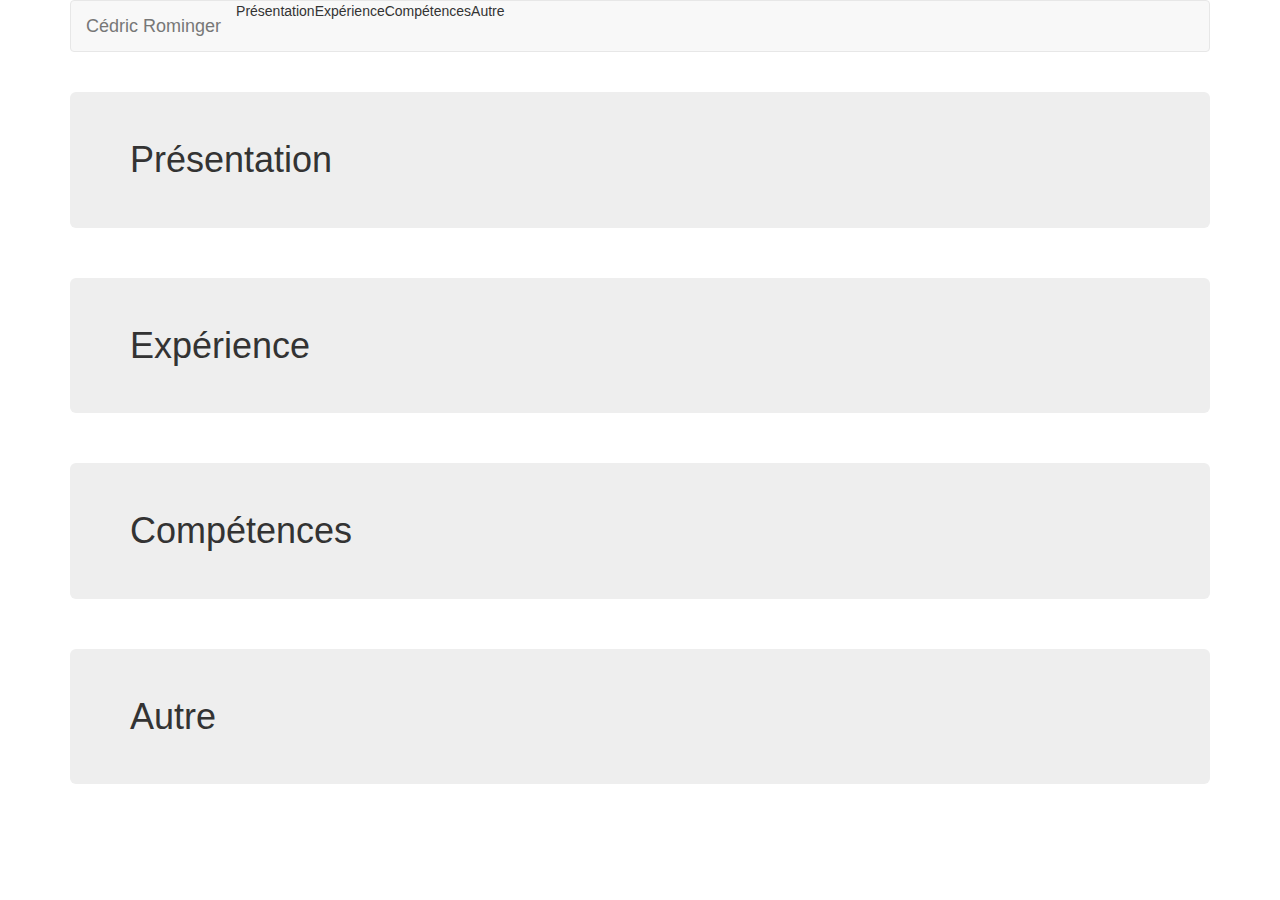
==== index.html @ 5281ce1e "Ajout de l'index.html avec un début de code bootstrap" ====
<!DOCTYPE html>
<html lang="fr">
	<head>
		<meta charset="utf-8"/>
		<link rel="stylesheet" href="http://maxcdn.bootstrapcdn.com/bootstrap/3.3.4/css/bootstrap.min.css"/>
		<meta name="viewport" content="width=device-width, initial-scale=1"/>
		<title>CV de Cédric Rominger - Cédric Rominger's resume</title>
	</head>

	<body class="container">
		<nav class="navbar navbar-default">
			<div class="navbar-header">
				<button type="button" class="navbar-toggle collapsed" data-toggle="collapse" data-target="#bs-example-navbar-collapse-1">
					<span class="sr-only">Toggle navigation</span>
					<span class="icon-bar"></span>
					<span class="icon-bar"></span>
					<span class="icon-bar"></span>
				</button>
				<a class="navbar-brand" href="#">Cédric Rominger</a>
			</div>
		    <div class="collapse navbar-collapse" id="bs-example-navbar-collapse-1">
				<ul class="nav navbar-nav">
					<li>Présentation</li>
					<li>Expérience</li>
					<li>Compétences</li>
					<li>Autre</li>
				</ul>
			</div>
		</nav>
		
		<section class="row">
			<div class="col-xs-12">
				<h1 class="jumbotron">Présentation</h1>
			</div>
		</section>

		<section class="row">
			<div class="col-xs-12">
				<h1 class="jumbotron">Expérience</h1>
			</div>
		</section>

		<section class="row">
			<div class="col-xs-12">
				<h1 class="jumbotron">Compétences</h1>
			</div>
		</section>
		
		<section class="row">
			<div class="col-xs-12">
				<h1 class="jumbotron">Autre</h1>
			</div>
		</section>

		<!-- jQuery library -->
		<script src="https://ajax.googleapis.com/ajax/libs/jquery/1.11.1/jquery.min.js"></script>
		<!-- Latest compiled JavaScript -->
		<script src="http://maxcdn.bootstrapcdn.com/bootstrap/3.3.4/js/bootstrap.min.js"></script>
	</body>
</html>
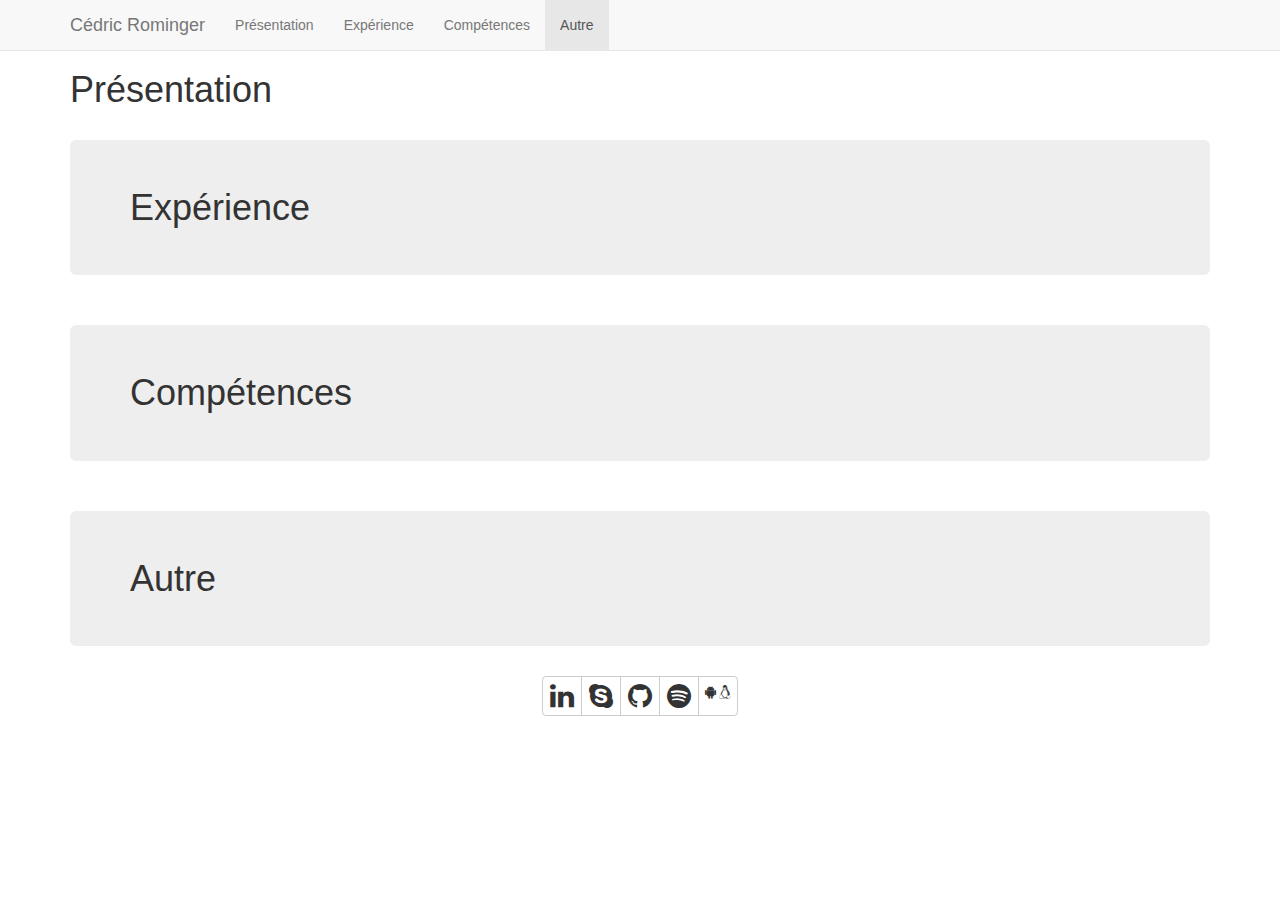
==== commit 529f0718: "ajout de styles.css et pas mal de travail sur index.html" ====
--- a/index.html
+++ b/index.html
@@ -3,58 +3,99 @@
 	<head>
 		<meta charset="utf-8"/>
 		<link rel="stylesheet" href="http://maxcdn.bootstrapcdn.com/bootstrap/3.3.4/css/bootstrap.min.css"/>
+		<link rel="stylesheet" href="styles.css"/>
+		<link href="https://maxcdn.bootstrapcdn.com/font-awesome/4.2.0/css/font-awesome.min.css" rel="stylesheet">
 		<meta name="viewport" content="width=device-width, initial-scale=1"/>
 		<title>CV de Cédric Rominger - Cédric Rominger's resume</title>
+		<!-- HTML5 Shim and Respond.js IE8 support of HTML5 elements and media queries -->
+		<!-- WARNING: Respond.js doesn't work if you view the page via file:// -->
+		<!--[if lt IE 9]>
+			<script src="https://oss.maxcdn.com/html5shiv/3.7.2/html5shiv.min.js"></script>
+			<script src="https://oss.maxcdn.com/respond/1.4.2/respond.min.js"></script>
+		<![endif]-->
 	</head>
 
-	<body class="container">
-		<nav class="navbar navbar-default">
-			<div class="navbar-header">
-				<button type="button" class="navbar-toggle collapsed" data-toggle="collapse" data-target="#bs-example-navbar-collapse-1">
-					<span class="sr-only">Toggle navigation</span>
-					<span class="icon-bar"></span>
-					<span class="icon-bar"></span>
-					<span class="icon-bar"></span>
-				</button>
-				<a class="navbar-brand" href="#">Cédric Rominger</a>
+	<body class="container" data-spy="scroll" data-target=".navbar">
+		<header>
+			<nav class="navbar navbar-default navbar-fixed-top" role="navigation">
+			<div class="container">
+				<div class="navbar-header">
+					<button type="button" class="navbar-toggle collapsed" data-toggle="collapse" data-target="#navbar-to-collapse">
+						<span class="icon-bar"></span>
+						<span class="icon-bar"></span>
+						<span class="icon-bar"></span>
+					</button>
+					<a class="navbar-brand" href="#">Cédric Rominger</a>
+				</div>
+				<div class="collapse navbar-collapse" id="navbar-to-collapse">
+					<ul class="nav navbar-nav">
+						<li><a href="#presentation">Présentation</a></li>
+						<li><a href="#experience">Expérience</a></li>
+						<li><a href="#competences">Compétences</a></li>
+						<li><a href="#autre">Autre</a></li>
+					</ul>
+				</div>
 			</div>
-		    <div class="collapse navbar-collapse" id="bs-example-navbar-collapse-1">
-				<ul class="nav navbar-nav">
-					<li>Présentation</li>
-					<li>Expérience</li>
-					<li>Compétences</li>
-					<li>Autre</li>
-				</ul>
-			</div>
-		</nav>
+			</nav>
+		</header>
 		
-		<section class="row">
+		<section class="row first" id="presentation">
 			<div class="col-xs-12">
-				<h1 class="jumbotron">Présentation</h1>
+				<h1 class="">Présentation</h1>
 			</div>
 		</section>
 
-		<section class="row">
+		<section class="row" id="experience">
 			<div class="col-xs-12">
 				<h1 class="jumbotron">Expérience</h1>
 			</div>
 		</section>
 
-		<section class="row">
+		<section class="row" id="competences">
 			<div class="col-xs-12">
 				<h1 class="jumbotron">Compétences</h1>
 			</div>
 		</section>
 		
-		<section class="row">
+		<section class="row" id="autre">
 			<div class="col-xs-12">
 				<h1 class="jumbotron">Autre</h1>
 			</div>
 		</section>
+		
+		<footer class="row">
+			<div class="col-xs-12 text-center">
+				<div class="btn-group">
+					<a class="btn btn-default" href="#" title="Vers mon compte LinkedIn"><i class="fa fa-linkedin fa-2x"></i></a>
+					<a class="btn btn-default" href="#" title="Pour me contacter sur Skype"><i class="fa fa-skype fa-2x"></i></a>
+					<a class="btn btn-default" href="#" title="Vers mon compte Github"><i class="fa fa-github fa-2x"></i></a>
+					<a class="btn btn-default" href="#" title="Vous aimez partager la musique aussi ?"><i class="fa fa-spotify fa-2x"></i></a>
+					<a class="btn btn-default" href="" title="Mes marques de référence :D">
+						<i class="fa fa-android fa-1x"></i>
+						<i class="fa fa-linux fa-1x"></i>
+					</a>
+				</div>
+			</div>
+		</footer>
 
 		<!-- jQuery library -->
 		<script src="https://ajax.googleapis.com/ajax/libs/jquery/1.11.1/jquery.min.js"></script>
 		<!-- Latest compiled JavaScript -->
 		<script src="http://maxcdn.bootstrapcdn.com/bootstrap/3.3.4/js/bootstrap.min.js"></script>
+		<script>
+			// Scrollspy fluide
+			$(function () {
+				$('li>a').on('click', function(e) {
+				e.preventDefault();
+				var hash = this.hash;
+				$('html, body').animate({
+					scrollTop: $(this.hash).offset().top
+				}, 1000, function(){
+					window.location.hash = hash;
+				});
+				});
+			});
+		</script>
+
 	</body>
 </html>--- a/styles.css
+++ b/styles.css
@@ -0,0 +1,23 @@
+.first
+{
+	padding-top:50px;
+}
+
+.btn-default
+{
+	min-width:40px;
+	max-width:80px;
+	height:40px;
+	padding:5px 0px 0px 0px;
+	margin:0px 0px 0px 0px;
+}
+
+.test-borders
+{
+	border:1px solid black;
+}
+
+.fa:hover
+{
+	text-shadow:2px 2px 2px rgba(0,0,0,0.5);
+}
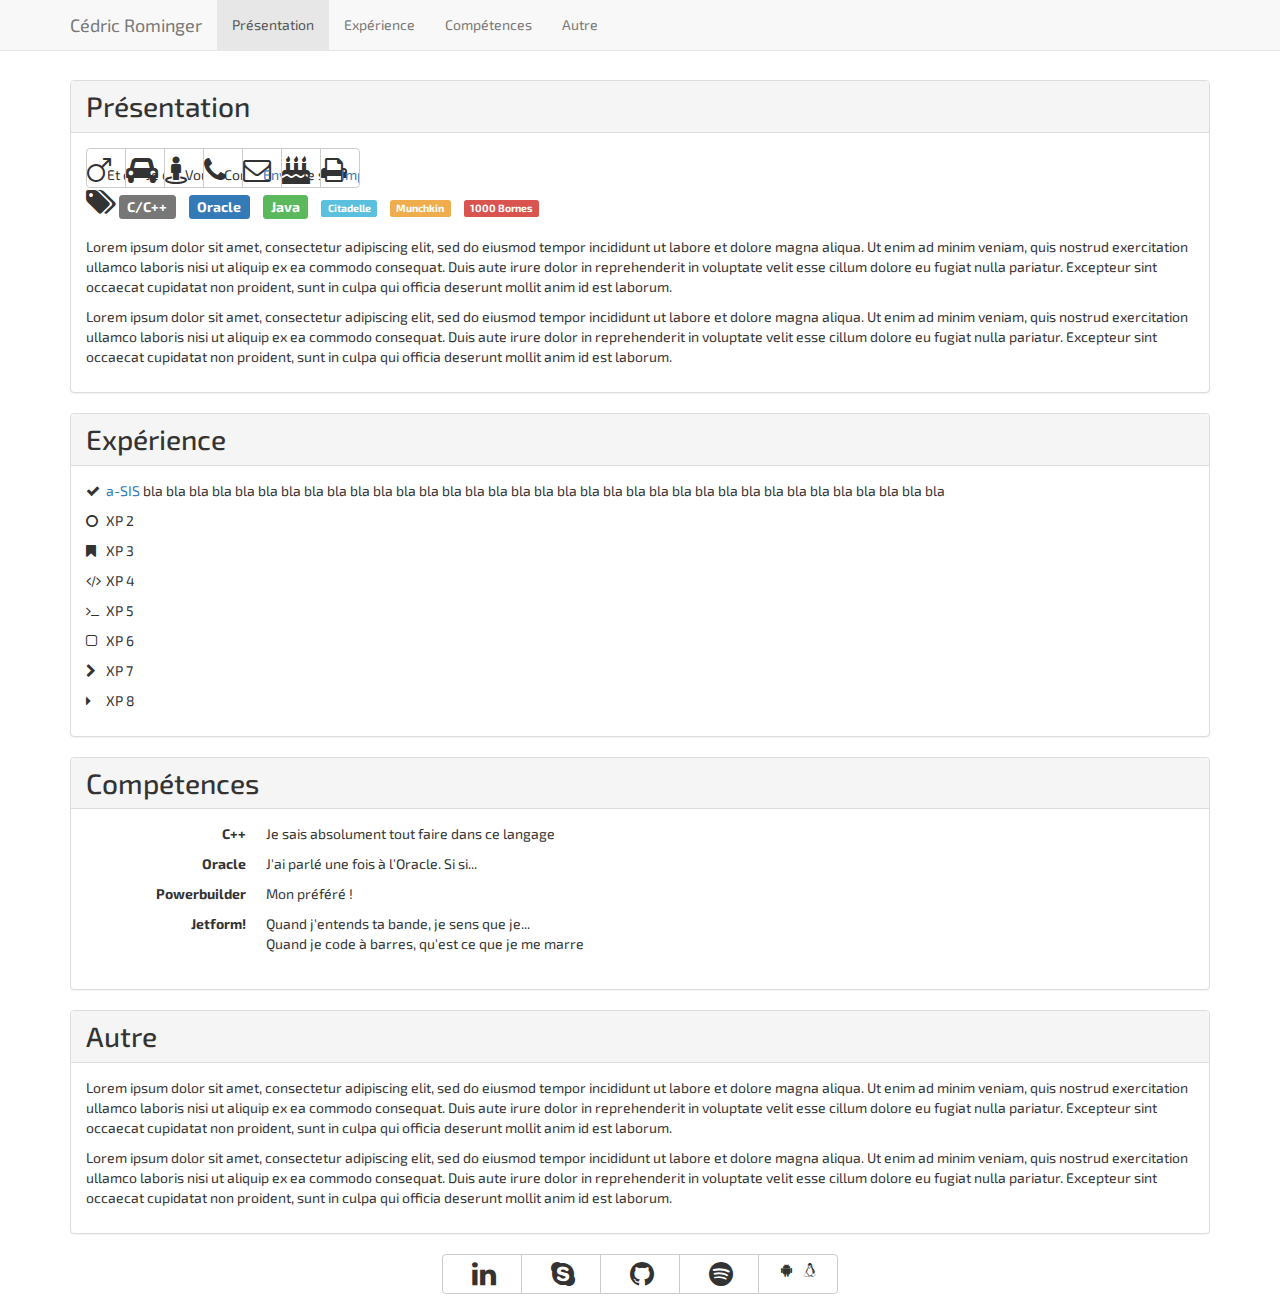
==== commit 3d4de1b7: "dernieres modifs. reprendre les boutons de la présentation.." ====
--- a/index.html
+++ b/index.html
@@ -4,7 +4,11 @@
 		<meta charset="utf-8"/>
 		<link rel="stylesheet" href="http://maxcdn.bootstrapcdn.com/bootstrap/3.3.4/css/bootstrap.min.css"/>
 		<link rel="stylesheet" href="styles.css"/>
-		<link href="https://maxcdn.bootstrapcdn.com/font-awesome/4.2.0/css/font-awesome.min.css" rel="stylesheet">
+		<link href="https://maxcdn.bootstrapcdn.com/font-awesome/4.3.0/css/font-awesome.min.css" rel="stylesheet">
+		<link href='http://fonts.googleapis.com/css?family=Nunito' rel='stylesheet' type='text/css'>
+		<link href='http://fonts.googleapis.com/css?family=Exo+2' rel='stylesheet' type='text/css'>
+		<!-- pour en trouver d'autres à ton goût : https://www.google.com/fonts --> 
+		
 		<meta name="viewport" content="width=device-width, initial-scale=1"/>
 		<title>CV de Cédric Rominger - Cédric Rominger's resume</title>
 		<!-- HTML5 Shim and Respond.js IE8 support of HTML5 elements and media queries -->
@@ -39,29 +43,118 @@
 			</nav>
 		</header>
 		
+		
+		
 		<section class="row first" id="presentation">
 			<div class="col-xs-12">
-				<h1 class="">Présentation</h1>
+				<div class="panel panel-default">
+					<div class="panel-heading">
+						<h1 class="panel-title">Présentation</h1>
+					</div>
+					<div class="panel-body pic">
+<!-- 						<ul class="list-inline" id="caracteristiques"> -->
+<!-- 							<li><span class="fa fa- fa-1x"></span><a href=""></a></li> -->
+<!--							<li><span class="fa fa-mars fa-1x"></span>Et oui, je suis un homme !</li>
+							<li><span class="fa fa-car fa-1x"></span>Je dispose d'un permis B avec une voiture</li>
+							<li><span class="fa fa-street-view fa-1x"></span>Vous me trouverez <a href="https://www.google.fr/maps/place/52%C2%B000%2734.9%22N+127%C2%B041%2702.7%22E/@52.009703,127.684086,19z/data=!3m1!4b1!4m2!3m1!1s0x0:0x0">ICI</a></li>
+							<li><span class="fa fa-phone fa-1x"></span>Contactez-moi au 06 xx xx xx xx</li>
+							<li><span class="fa fa-envelope-o fa-1x"></span><a href="mailto:cedricounet@toto.com">Envoyez-moi</a> un mail</li>
+							<li><span class="fa fa-birthday-cake fa-1x"></span>Je suis né le 01/01/1900</li>
+							<li><span class="fa fa-print fa-1x"></span><a href="">Imprimez</a> mon CV</li>
+						</ul>-->
+						
+						<div class="btn-group" role="toolbar" id="caracteristiques">
+							<button type="button" class="btn btn-default"><span class="fa fa-mars fa-2x"></span>Et oui, je suis un homme !</button>
+							<button type="button" class="btn btn-default"><span class="fa fa-car fa-2x"></span>Je dispose d'un permis B avec une voiture</button>
+							<button type="button" class="btn btn-default"><span class="fa fa-street-view fa-2x"></span>Vous me trouverez <a href="https://www.google.fr/maps/place/52%C2%B000%2734.9%22N+127%C2%B041%2702.7%22E/@52.009703,127.684086,19z/data=!3m1!4b1!4m2!3m1!1s0x0:0x0">ICI</a></button>
+							<button type="button" class="btn btn-default"><span class="fa fa-phone fa-2x"></span>Contactez-moi au 06 xx xx xx xx</button>
+							<button type="button" class="btn btn-default"><span class="fa fa-envelope-o fa-2x"></span><a href="mailto:cedricounet@toto.com">Envoyez-moi</a> un mail</button>
+							<button type="button" class="btn btn-default"><span class="fa fa-birthday-cake fa-2x"></span>Je suis né le 01/01/1900</button>
+							<button type="button" class="btn btn-default"><span class="fa fa-print fa-2x"></span><a href="">Imprimez</a> mon CV</button>
+						</div>
+						
+						<ul class="list-inline">
+							<li><span class="fa fa-tags fa-2x"></span></li>
+							<li><span class="label label-default onehunperc">C/C++</span></li>
+							<li><span class="label label-primary onehunperc">Oracle</span></li>
+							<li><span class="label label-success onehunperc">Java</span></li>
+							<li><span class="label label-info">Citadelle</span></li>
+							<li><span class="label label-warning">Munchkin</span></li>
+							<li><span class="label label-danger">1000 Bornes</span></li>
+						</ul>
+						<p>Lorem ipsum dolor sit amet, consectetur adipiscing elit, sed do eiusmod tempor incididunt ut labore et dolore magna aliqua. Ut enim ad minim veniam, quis nostrud exercitation ullamco laboris nisi ut aliquip ex ea commodo consequat. Duis aute irure dolor in reprehenderit in voluptate velit esse cillum dolore eu fugiat nulla pariatur. Excepteur sint occaecat cupidatat non proident, sunt in culpa qui officia deserunt mollit anim id est laborum.</p>
+						<p>Lorem ipsum dolor sit amet, consectetur adipiscing elit, sed do eiusmod tempor incididunt ut labore et dolore magna aliqua. Ut enim ad minim veniam, quis nostrud exercitation ullamco laboris nisi ut aliquip ex ea commodo consequat. Duis aute irure dolor in reprehenderit in voluptate velit esse cillum dolore eu fugiat nulla pariatur. Excepteur sint occaecat cupidatat non proident, sunt in culpa qui officia deserunt mollit anim id est laborum.</p>
+					</div>
+				</div>
 			</div>
 		</section>
 
+		
+		
 		<section class="row" id="experience">
 			<div class="col-xs-12">
-				<h1 class="jumbotron">Expérience</h1>
+				<div class="panel panel-default">
+					<div class="panel-heading">
+						<h1 class="panel-title">Expérience</h1>
+					</div>
+					<div class="panel-body">
+						<ul class="list-unstyled">
+							<li><span class="fa fa-check fa-1x"></span><a href="http://www.a-sis.com" target="_blank">a-SIS</a> bla bla bla bla bla bla bla bla bla bla bla bla bla bla bla bla bla bla bla bla bla bla bla bla bla bla bla bla bla bla bla bla bla bla bla </li>
+							<li><span class="fa fa-circle-o fa-1x"></span>XP 2</li>
+							<li><span class="fa fa-bookmark fa-1x"></span>XP 3</li>
+							<li><span class="fa fa-code fa-1x"></span>XP 4</li>
+							<li><span class="fa fa-terminal fa-1x"></span>XP 5</li>
+							<li><span class="fa fa-square-o fa-1x"></span>XP 6</li>
+							<li><span class="fa fa-chevron-right fa-1x"></span>XP 7</li>
+							<li><span class="fa fa-caret-right fa-1x"></span>XP 8</li>
+							<!-- parmi bien d'autres possibilités... -->
+						</ul>
+					</div>
+				</div>
 			</div>
 		</section>
 
+		
+		
 		<section class="row" id="competences">
 			<div class="col-xs-12">
-				<h1 class="jumbotron">Compétences</h1>
+				<div class="panel panel-default">
+					<div class="panel-heading">
+						<h1 class="panel-title">Compétences</h1>
+					</div>
+					<div class="panel-body">
+						<dl class="dl-horizontal">
+							<dt>C++</dt>
+							<dd>Je sais absolument tout faire dans ce langage</dd>
+							<dt>Oracle</dt>
+							<dd>J'ai parlé une fois à l'Oracle. Si si...</dd>
+							<dt>Powerbuilder</dt>
+							<dd>Mon préféré !</dd>
+							<dt>Jetform! </dt>
+							<dd>Quand j'entends ta bande, je sens que je...<br/>Quand je code à barres, qu'est ce que je me marre</dd>
+						</dl>
+					</div>
+				</div>
 			</div>
 		</section>
 		
+		
+		
 		<section class="row" id="autre">
 			<div class="col-xs-12">
-				<h1 class="jumbotron">Autre</h1>
+				<div class="panel panel-default">
+					<div class="panel-heading">
+						<h1 class="panel-title">Autre</h1>
+					</div>
+					<div class="panel-body">
+						<p>Lorem ipsum dolor sit amet, consectetur adipiscing elit, sed do eiusmod tempor incididunt ut labore et dolore magna aliqua. Ut enim ad minim veniam, quis nostrud exercitation ullamco laboris nisi ut aliquip ex ea commodo consequat. Duis aute irure dolor in reprehenderit in voluptate velit esse cillum dolore eu fugiat nulla pariatur. Excepteur sint occaecat cupidatat non proident, sunt in culpa qui officia deserunt mollit anim id est laborum.</p>
+						<p>Lorem ipsum dolor sit amet, consectetur adipiscing elit, sed do eiusmod tempor incididunt ut labore et dolore magna aliqua. Ut enim ad minim veniam, quis nostrud exercitation ullamco laboris nisi ut aliquip ex ea commodo consequat. Duis aute irure dolor in reprehenderit in voluptate velit esse cillum dolore eu fugiat nulla pariatur. Excepteur sint occaecat cupidatat non proident, sunt in culpa qui officia deserunt mollit anim id est laborum.</p>
+					</div>
+				</div>
 			</div>
 		</section>
+		
+		
 		
 		<footer class="row">
 			<div class="col-xs-12 text-center">
--- a/styles.css
+++ b/styles.css
@@ -1,23 +1,89 @@
+body
+{
+/* 	font-family: 'Nunito', sans-serif; */
+	font-family: 'Exo 2', sans-serif;
+	background:url("background.jpg") no-repeat center center fixed;
+	background-size:cover;
+}
+
 .first
 {
-	padding-top:50px;
+	padding-top:80px;
+}
+.pic
+{
+	background:url("pic.png") no-repeat bottom right;
+	background-size:10%;
+}
+.fa
+{
+	width:20px;
+}
+
+#caracteristiques button
+{
+	transition:all 1s ease-in-out;
+
+	width:10px;
+/*	height:30px;*/
+	overflow:hidden;
+}
+
+#caracteristiques button:hover
+{
+	transition:all 1s ease-in-out;
+
+	width:auto;
+	overflow:auto;
+}
+
+
+
+.panel-title
+{
+	font-size:2em;
+}
+
+dd, li
+{
+	margin-bottom:10px;
+}
+
+nav li
+{
+	margin-bottom:0px;
+}
+
+
+footer
+{
+	margin-bottom:20px;
 }
 
 .btn-default
 {
 	min-width:40px;
-	max-width:80px;
+	width:80px;
 	height:40px;
 	padding:5px 0px 0px 0px;
 	margin:0px 0px 0px 0px;
+	transition:all 0.5s ease-in-out;
 }
 
-.test-borders
+.btn-default:hover
 {
-	border:1px solid black;
+	text-shadow:2px 2px 2px rgba(0,0,0,0.5);
+	background:linear-gradient(rgba(0,0,0,0), rgba(0,0,0,0.1));
+	transition:all 0.5s ease-in-out;
+}
+.btn-default:active
+{
+	text-shadow:-2px -2px 2px rgba(255,255,255,0.5);
+	background:linear-gradient(rgba(0,0,0,0.1), rgba(0,0,0,0));
+	transition:all 0.5s ease-in-out;
 }
 
-.fa:hover
+.onehunperc
 {
-	text-shadow:2px 2px 2px rgba(0,0,0,0.5);
-}
+	font-size:100%;
+}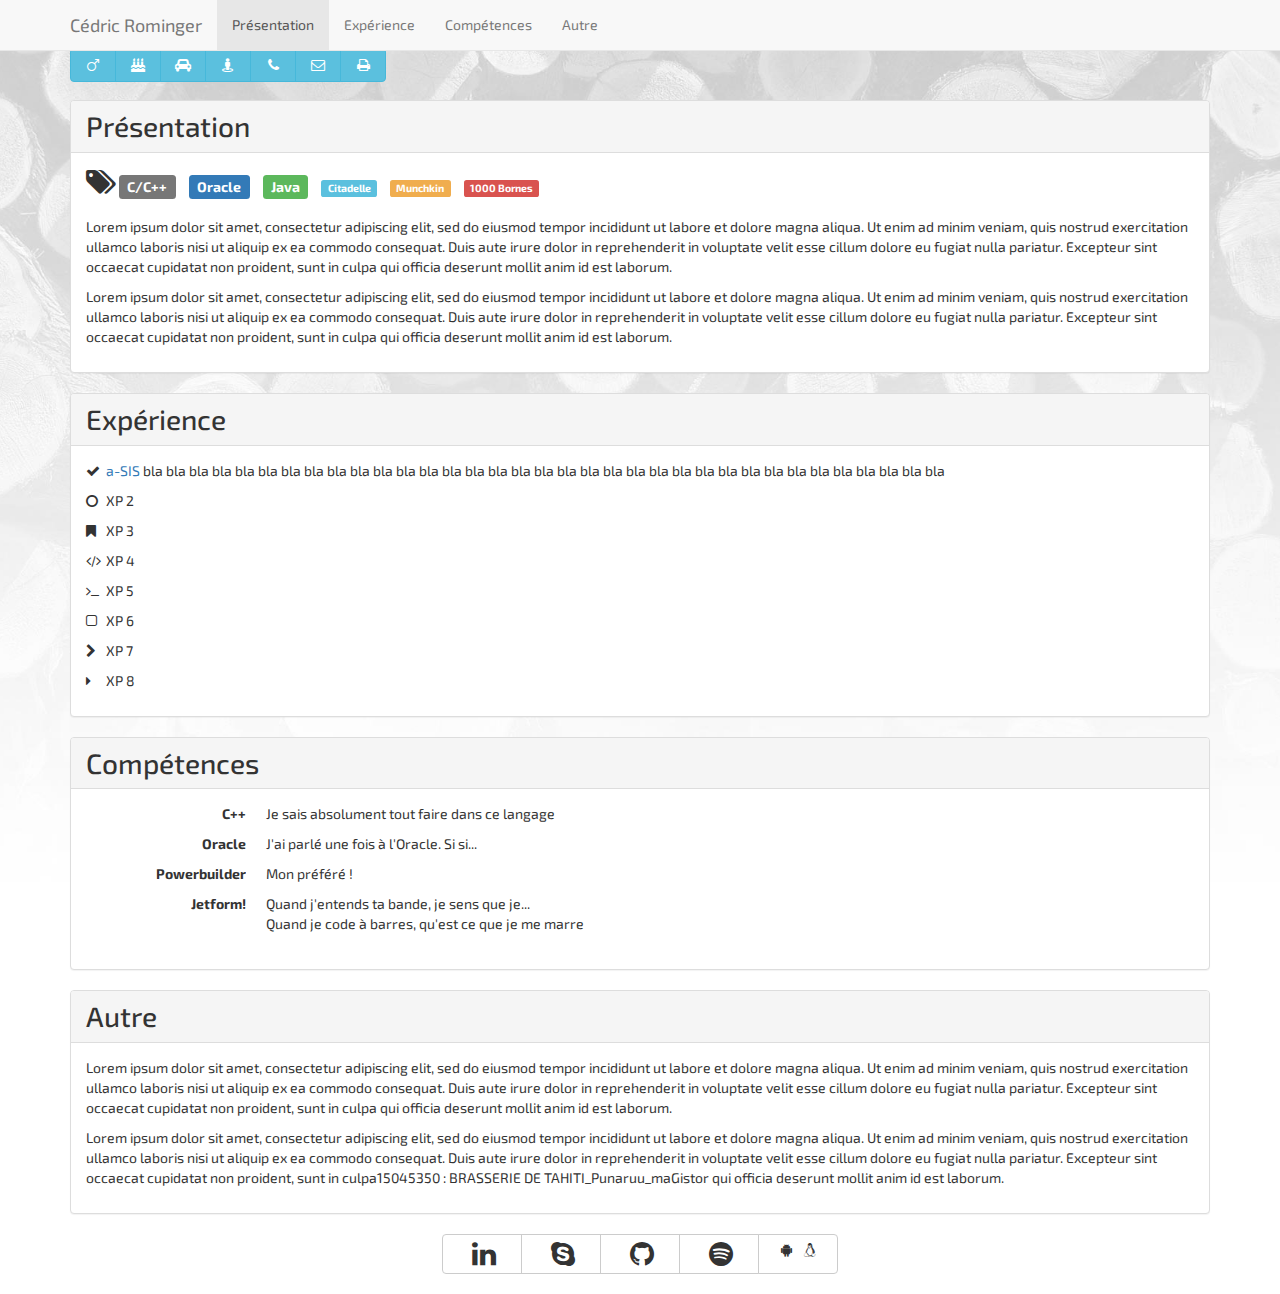
==== commit 32001157: "amélioration de la toolbar" ====
--- a/index.html
+++ b/index.html
@@ -41,6 +41,29 @@
 				</div>
 			</div>
 			</nav>
+			<div class="btn-group" role="toolbar" id="caracteristiques">
+				<a tabindex="0" role="button" class="btn btn-info" data-html="true" data-toggle="popover" data-trigger="focus" data-placement="bottom" data-content="Et oui, je suis un homme !">
+					<span class="fa fa-mars fa-1x"></span>
+				</a>
+				<a tabindex="0" role="button" class="btn btn-info" data-html="true" data-toggle="popover" data-trigger="focus" data-placement="bottom" data-content='Je suis né le 01/01/1900'>
+					<span class="fa fa-birthday-cake fa-1x"></span>
+				</a>
+				<a tabindex="0" role="button" class="btn btn-info" data-html="true" data-toggle="popover" data-trigger="focus" data-placement="bottom" data-content="Je dispose d'un permis B avec une voiture">
+					<span class="fa fa-car fa-1x"></span>
+				</a>
+				<a tabindex="0" role="button" class="btn btn-info" data-html="true" data-toggle="popover" data-trigger="focus" data-placement="bottom" data-content='Vous me trouverez <a href="https://www.google.fr/maps/place/52%C2%B000%2734.9%22N+127%C2%B041%2702.7%22E/@52.009703,127.684086,19z/data=!3m1!4b1!4m2!3m1!1s0x0:0x0" target="_blank">ICI</a>'>
+					<span class="fa fa-street-view fa-1x"></span>
+				</a>
+				<a tabindex="0" role="button" class="btn btn-info" data-html="true" data-toggle="popover" data-trigger="focus" data-placement="bottom" data-content='Contactez-moi au 06 xx xx xx xx'>
+					<span class="fa fa-phone fa-1x"></span>
+				</a>
+				<a tabindex="0" role="button" class="btn btn-info" data-html="true" data-toggle="popover" data-trigger="focus" data-placement="bottom" data-content='<a href="mailto:cedricounet@toto.com">Envoyez-moi</a> un mail'>
+					<span class="fa fa-envelope-o fa-1x"></span>
+				</a>
+				<a tabindex="0" role="button" class="btn btn-info" data-html="true" data-toggle="popover" data-trigger="focus" data-placement="bottom" data-content='<a href="">Imprimez</a> mon CV'>
+					<span class="fa fa-print fa-1x"></span>
+				</a>
+			</div>
 		</header>
 		
 		
@@ -51,28 +74,7 @@
 					<div class="panel-heading">
 						<h1 class="panel-title">Présentation</h1>
 					</div>
-					<div class="panel-body pic">
-<!-- 						<ul class="list-inline" id="caracteristiques"> -->
-<!-- 							<li><span class="fa fa- fa-1x"></span><a href=""></a></li> -->
-<!--							<li><span class="fa fa-mars fa-1x"></span>Et oui, je suis un homme !</li>
-							<li><span class="fa fa-car fa-1x"></span>Je dispose d'un permis B avec une voiture</li>
-							<li><span class="fa fa-street-view fa-1x"></span>Vous me trouverez <a href="https://www.google.fr/maps/place/52%C2%B000%2734.9%22N+127%C2%B041%2702.7%22E/@52.009703,127.684086,19z/data=!3m1!4b1!4m2!3m1!1s0x0:0x0">ICI</a></li>
-							<li><span class="fa fa-phone fa-1x"></span>Contactez-moi au 06 xx xx xx xx</li>
-							<li><span class="fa fa-envelope-o fa-1x"></span><a href="mailto:cedricounet@toto.com">Envoyez-moi</a> un mail</li>
-							<li><span class="fa fa-birthday-cake fa-1x"></span>Je suis né le 01/01/1900</li>
-							<li><span class="fa fa-print fa-1x"></span><a href="">Imprimez</a> mon CV</li>
-						</ul>-->
-						
-						<div class="btn-group" role="toolbar" id="caracteristiques">
-							<button type="button" class="btn btn-default"><span class="fa fa-mars fa-2x"></span>Et oui, je suis un homme !</button>
-							<button type="button" class="btn btn-default"><span class="fa fa-car fa-2x"></span>Je dispose d'un permis B avec une voiture</button>
-							<button type="button" class="btn btn-default"><span class="fa fa-street-view fa-2x"></span>Vous me trouverez <a href="https://www.google.fr/maps/place/52%C2%B000%2734.9%22N+127%C2%B041%2702.7%22E/@52.009703,127.684086,19z/data=!3m1!4b1!4m2!3m1!1s0x0:0x0">ICI</a></button>
-							<button type="button" class="btn btn-default"><span class="fa fa-phone fa-2x"></span>Contactez-moi au 06 xx xx xx xx</button>
-							<button type="button" class="btn btn-default"><span class="fa fa-envelope-o fa-2x"></span><a href="mailto:cedricounet@toto.com">Envoyez-moi</a> un mail</button>
-							<button type="button" class="btn btn-default"><span class="fa fa-birthday-cake fa-2x"></span>Je suis né le 01/01/1900</button>
-							<button type="button" class="btn btn-default"><span class="fa fa-print fa-2x"></span><a href="">Imprimez</a> mon CV</button>
-						</div>
-						
+					<div class="panel-body"><!-- pic">-->
 						<ul class="list-inline">
 							<li><span class="fa fa-tags fa-2x"></span></li>
 							<li><span class="label label-default onehunperc">C/C++</span></li>
@@ -148,7 +150,7 @@
 					</div>
 					<div class="panel-body">
 						<p>Lorem ipsum dolor sit amet, consectetur adipiscing elit, sed do eiusmod tempor incididunt ut labore et dolore magna aliqua. Ut enim ad minim veniam, quis nostrud exercitation ullamco laboris nisi ut aliquip ex ea commodo consequat. Duis aute irure dolor in reprehenderit in voluptate velit esse cillum dolore eu fugiat nulla pariatur. Excepteur sint occaecat cupidatat non proident, sunt in culpa qui officia deserunt mollit anim id est laborum.</p>
-						<p>Lorem ipsum dolor sit amet, consectetur adipiscing elit, sed do eiusmod tempor incididunt ut labore et dolore magna aliqua. Ut enim ad minim veniam, quis nostrud exercitation ullamco laboris nisi ut aliquip ex ea commodo consequat. Duis aute irure dolor in reprehenderit in voluptate velit esse cillum dolore eu fugiat nulla pariatur. Excepteur sint occaecat cupidatat non proident, sunt in culpa qui officia deserunt mollit anim id est laborum.</p>
+						<p>Lorem ipsum dolor sit amet, consectetur adipiscing elit, sed do eiusmod tempor incididunt ut labore et dolore magna aliqua. Ut enim ad minim veniam, quis nostrud exercitation ullamco laboris nisi ut aliquip ex ea commodo consequat. Duis aute irure dolor in reprehenderit in voluptate velit esse cillum dolore eu fugiat nulla pariatur. Excepteur sint occaecat cupidatat non proident, sunt in culpa15045350 : BRASSERIE DE TAHITI_Punaruu_maGistor qui officia deserunt mollit anim id est laborum.</p>
 					</div>
 				</div>
 			</div>
@@ -188,6 +190,10 @@
 				});
 				});
 			});
+			
+			$(function () {
+				$('[data-toggle="popover"]').popover()
+			});
 		</script>
 
 	</body>
--- a/styles.css
+++ b/styles.css
@@ -6,9 +6,16 @@
 	background-size:cover;
 }
 
+#caracteristiques
+{
+	position:absolute;
+	top:48px;
+	width:100%;
+}
+
 .first
 {
-	padding-top:80px;
+	padding-top:100px;
 }
 .pic
 {
@@ -19,25 +26,6 @@
 {
 	width:20px;
 }
-
-#caracteristiques button
-{
-	transition:all 1s ease-in-out;
-
-	width:10px;
-/*	height:30px;*/
-	overflow:hidden;
-}
-
-#caracteristiques button:hover
-{
-	transition:all 1s ease-in-out;
-
-	width:auto;
-	overflow:auto;
-}
-
-
 
 .panel-title
 {
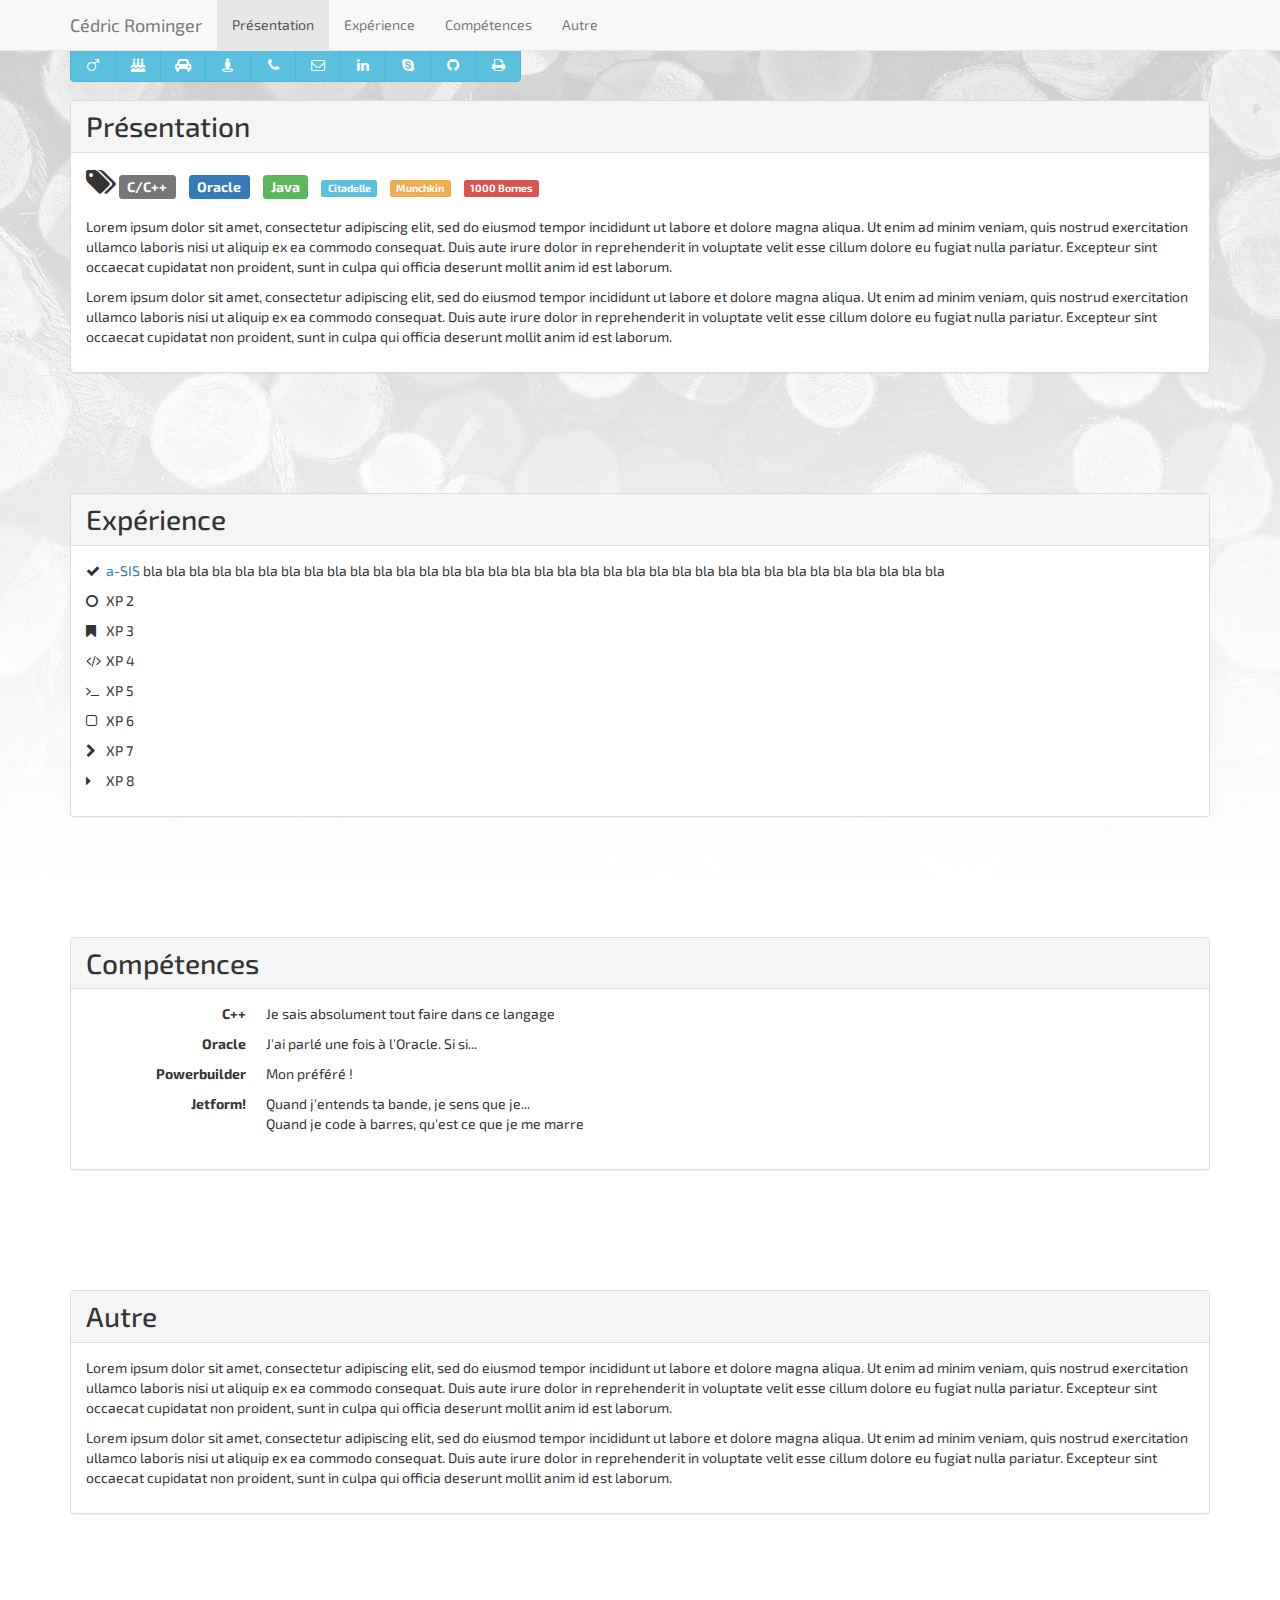
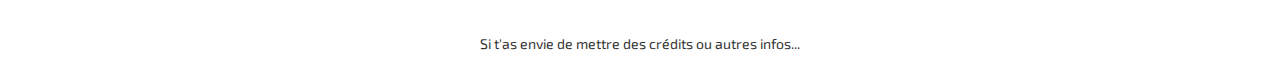
==== commit f0b33436: "amélioration du responsive" ====
--- a/index.html
+++ b/index.html
@@ -41,7 +41,7 @@
 				</div>
 			</div>
 			</nav>
-			<div class="btn-group" role="toolbar" id="caracteristiques">
+			<div class="btn-group hidden-xs" role="toolbar" id="caracteristiques">
 				<a tabindex="0" role="button" class="btn btn-info" data-html="true" data-toggle="popover" data-trigger="focus" data-placement="bottom" data-content="Et oui, je suis un homme !">
 					<span class="fa fa-mars fa-1x"></span>
 				</a>
@@ -60,15 +60,57 @@
 				<a tabindex="0" role="button" class="btn btn-info" data-html="true" data-toggle="popover" data-trigger="focus" data-placement="bottom" data-content='<a href="mailto:cedricounet@toto.com">Envoyez-moi</a> un mail'>
 					<span class="fa fa-envelope-o fa-1x"></span>
 				</a>
+				<a tabindex="0" role="button" class="btn btn-info" data-html="true" data-toggle="popover" data-trigger="focus" data-placement="bottom" data-content="Vers mon compte LinkedIn">
+					<span class="fa fa-linkedin fa-1x"></span>
+				</a>
+				<a tabindex="0" role="button" class="btn btn-info" data-html="true" data-toggle="popover" data-trigger="focus" data-placement="bottom" data-content="Pour me contacter sur Skype">
+					<span class="fa fa-skype fa-1x"></span>
+				</a>
+				<a tabindex="0" role="button" class="btn btn-info" data-html="true" data-toggle="popover" data-trigger="focus" data-placement="bottom" data-content="Vers mon compte Github">
+					<span class="fa fa-github fa-1x"></span>
+				</a>
 				<a tabindex="0" role="button" class="btn btn-info" data-html="true" data-toggle="popover" data-trigger="focus" data-placement="bottom" data-content='<a href="">Imprimez</a> mon CV'>
 					<span class="fa fa-print fa-1x"></span>
 				</a>
 			</div>
+			
+			<div class="btn-group-vertical visible-xs" role="toolbar" id="carac-phone">
+<!--				<a tabindex="0" role="button" class="btn btn-info">
+					<span class="fa fa-mars fa-1x"></span>Et oui, je suis un homme !
+				</a>
+				<a tabindex="0" role="button" class="btn btn-info">
+					<span class="fa fa-birthday-cake fa-1x"></span>Je suis né le 01/01/1900
+				</a>
+				<a tabindex="0" role="button" class="btn btn-info">
+					<span class="fa fa-car fa-1x"></span>Je dispose d'un permis B avec une voiture
+				</a>-->
+				<a tabindex="0" role="button" class="btn btn-info" href="https://www.google.fr/maps/place/52%C2%B000%2734.9%22N+127%C2%B041%2702.7%22E/@52.009703,127.684086,19z/data=!3m1!4b1!4m2!3m1!1s0x0:0x0" target="_blank">
+					<span class="fa fa-street-view fa-1x"></span>Vous me trouverez ICI
+				</a>
+				<a tabindex="0" role="button" class="btn btn-info">
+					<span class="fa fa-phone fa-1x"></span>Contactez-moi au 06 xx xx xx xx
+				</a>
+				<a tabindex="0" role="button" class="btn btn-info" href="mailto:cedricounet@toto.com">
+					<span class="fa fa-envelope-o fa-1x"></span>Envoyez-moi un mail
+				</a>
+				<a tabindex="0" role="button" class="btn btn-info">
+					<span class="fa fa-linkedin fa-1x"></span>Vers mon compte LinkedIn
+				</a>
+				<a tabindex="0" role="button" class="btn btn-info">
+					<span class="fa fa-skype fa-1x"></span>Pour me contacter sur Skype
+				</a>
+				<a tabindex="0" role="button" class="btn btn-info">
+					<span class="fa fa-github fa-1x"></span>Vers mon compte Github
+				</a>
+				<a tabindex="0" role="button" class="btn btn-info" href="">
+					<span class="fa fa-print fa-1x"></span>Imprimez mon CV
+				</a>
+			</div>
 		</header>
 		
-		
-		
-		<section class="row first" id="presentation">
+	
+
+		<section class="row" id="presentation">
 			<div class="col-xs-12">
 				<div class="panel panel-default">
 					<div class="panel-heading">
@@ -150,7 +192,7 @@
 					</div>
 					<div class="panel-body">
 						<p>Lorem ipsum dolor sit amet, consectetur adipiscing elit, sed do eiusmod tempor incididunt ut labore et dolore magna aliqua. Ut enim ad minim veniam, quis nostrud exercitation ullamco laboris nisi ut aliquip ex ea commodo consequat. Duis aute irure dolor in reprehenderit in voluptate velit esse cillum dolore eu fugiat nulla pariatur. Excepteur sint occaecat cupidatat non proident, sunt in culpa qui officia deserunt mollit anim id est laborum.</p>
-						<p>Lorem ipsum dolor sit amet, consectetur adipiscing elit, sed do eiusmod tempor incididunt ut labore et dolore magna aliqua. Ut enim ad minim veniam, quis nostrud exercitation ullamco laboris nisi ut aliquip ex ea commodo consequat. Duis aute irure dolor in reprehenderit in voluptate velit esse cillum dolore eu fugiat nulla pariatur. Excepteur sint occaecat cupidatat non proident, sunt in culpa15045350 : BRASSERIE DE TAHITI_Punaruu_maGistor qui officia deserunt mollit anim id est laborum.</p>
+						<p>Lorem ipsum dolor sit amet, consectetur adipiscing elit, sed do eiusmod tempor incididunt ut labore et dolore magna aliqua. Ut enim ad minim veniam, quis nostrud exercitation ullamco laboris nisi ut aliquip ex ea commodo consequat. Duis aute irure dolor in reprehenderit in voluptate velit esse cillum dolore eu fugiat nulla pariatur. Excepteur sint occaecat cupidatat non proident, sunt in culpa qui officia deserunt mollit anim id est laborum.</p>
 					</div>
 				</div>
 			</div>
@@ -160,16 +202,7 @@
 		
 		<footer class="row">
 			<div class="col-xs-12 text-center">
-				<div class="btn-group">
-					<a class="btn btn-default" href="#" title="Vers mon compte LinkedIn"><i class="fa fa-linkedin fa-2x"></i></a>
-					<a class="btn btn-default" href="#" title="Pour me contacter sur Skype"><i class="fa fa-skype fa-2x"></i></a>
-					<a class="btn btn-default" href="#" title="Vers mon compte Github"><i class="fa fa-github fa-2x"></i></a>
-					<a class="btn btn-default" href="#" title="Vous aimez partager la musique aussi ?"><i class="fa fa-spotify fa-2x"></i></a>
-					<a class="btn btn-default" href="" title="Mes marques de référence :D">
-						<i class="fa fa-android fa-1x"></i>
-						<i class="fa fa-linux fa-1x"></i>
-					</a>
-				</div>
+				Si t'as envie de mettre des crédits ou autres infos...
 			</div>
 		</footer>
 
--- a/styles.css
+++ b/styles.css
@@ -8,14 +8,25 @@
 
 #caracteristiques
 {
-	position:absolute;
+	position:fixed;
 	top:48px;
 	width:100%;
+	z-index:1000;
+}
+#carac-phone
+{
+	margin-top:48px;
+}
+#carac-phone a
+{
+	text-align:left;
 }
 
-.first
+.row
 {
 	padding-top:100px;
+	height:100%;
+	position:relative;
 }
 .pic
 {
@@ -48,29 +59,6 @@
 	margin-bottom:20px;
 }
 
-.btn-default
-{
-	min-width:40px;
-	width:80px;
-	height:40px;
-	padding:5px 0px 0px 0px;
-	margin:0px 0px 0px 0px;
-	transition:all 0.5s ease-in-out;
-}
-
-.btn-default:hover
-{
-	text-shadow:2px 2px 2px rgba(0,0,0,0.5);
-	background:linear-gradient(rgba(0,0,0,0), rgba(0,0,0,0.1));
-	transition:all 0.5s ease-in-out;
-}
-.btn-default:active
-{
-	text-shadow:-2px -2px 2px rgba(255,255,255,0.5);
-	background:linear-gradient(rgba(0,0,0,0.1), rgba(0,0,0,0));
-	transition:all 0.5s ease-in-out;
-}
-
 .onehunperc
 {
 	font-size:100%;
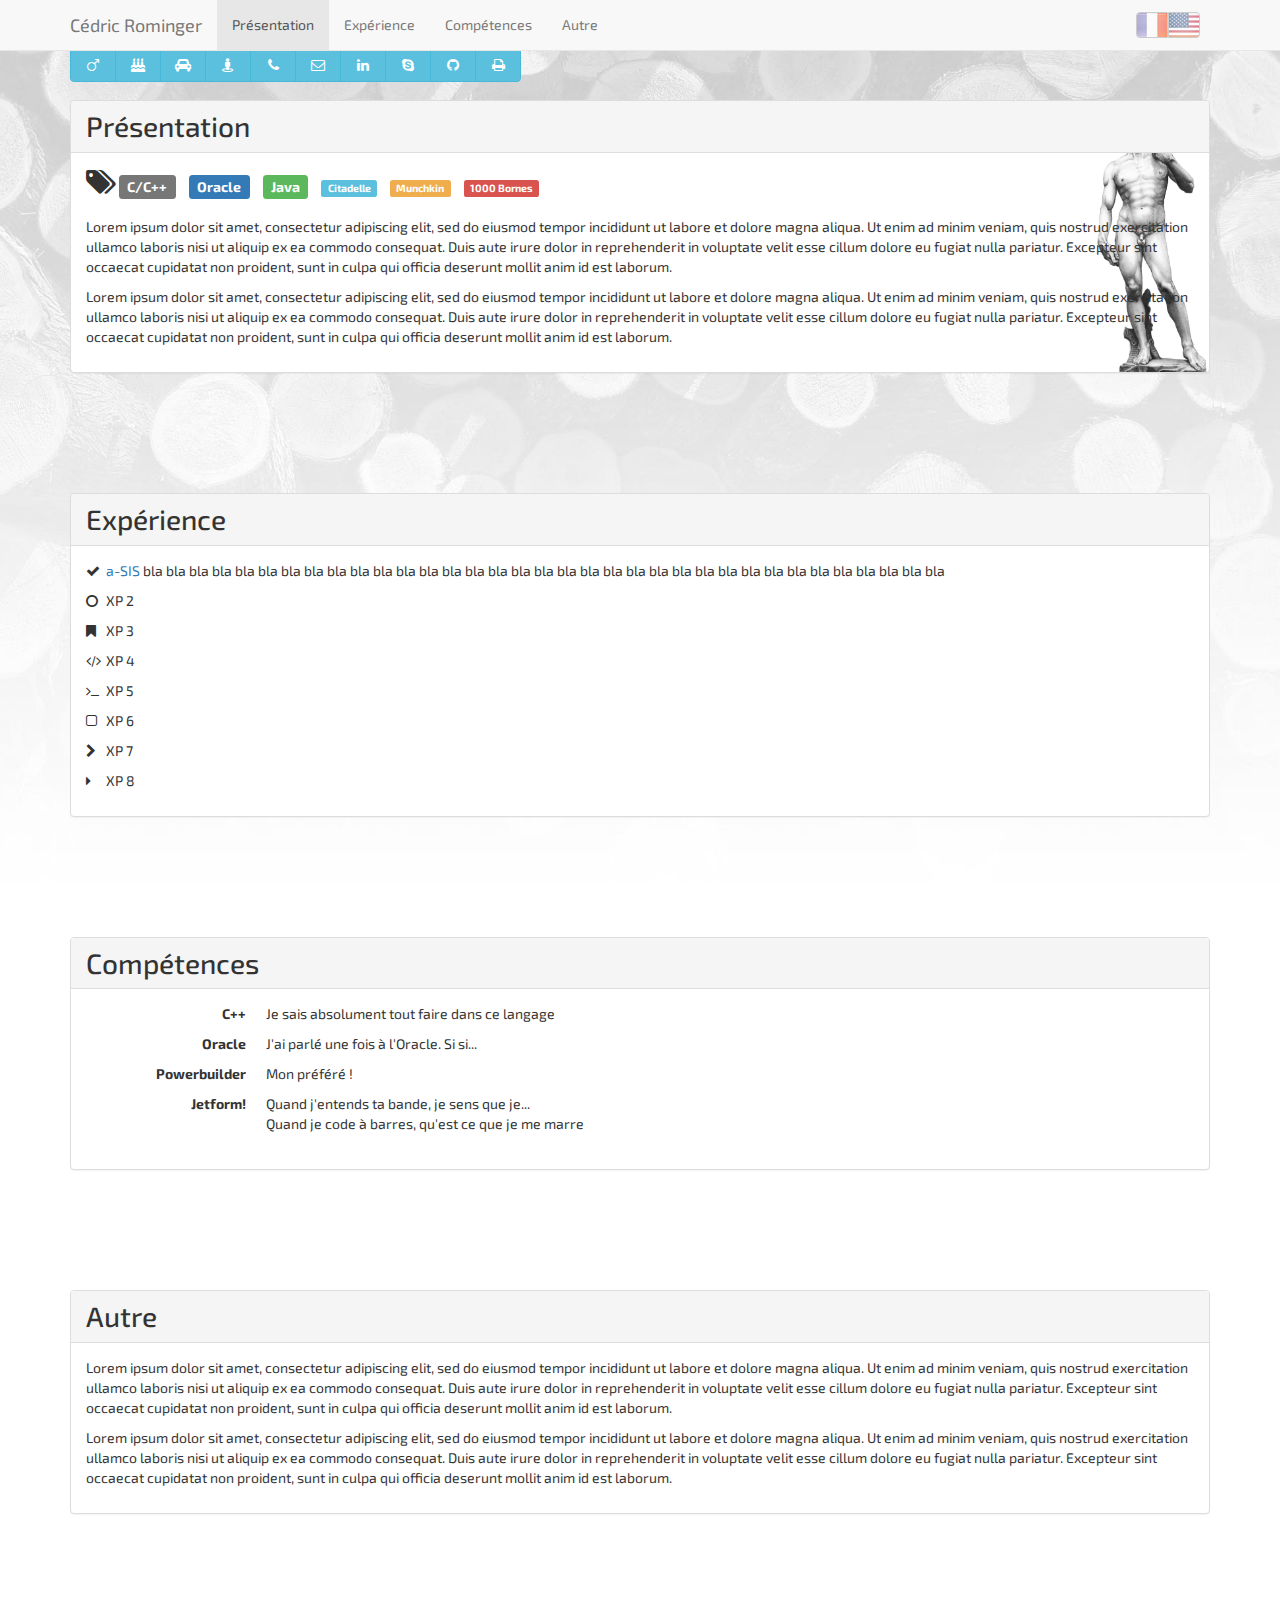
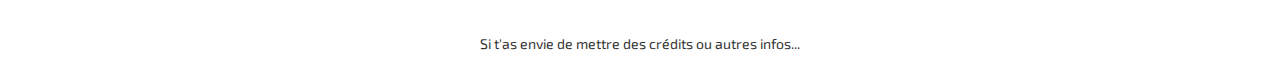
==== commit 598057bf: "activation de la photo de profil :D (idem mais en français)" ====
--- a/index.html
+++ b/index.html
@@ -10,7 +10,7 @@
 		<!-- pour en trouver d'autres à ton goût : https://www.google.com/fonts --> 
 		
 		<meta name="viewport" content="width=device-width, initial-scale=1"/>
-		<title>CV de Cédric Rominger - Cédric Rominger's resume</title>
+		<title>CV de Cédric Rominger</title>
 		<!-- HTML5 Shim and Respond.js IE8 support of HTML5 elements and media queries -->
 		<!-- WARNING: Respond.js doesn't work if you view the page via file:// -->
 		<!--[if lt IE 9]>
@@ -21,6 +21,11 @@
 
 	<body class="container" data-spy="scroll" data-target=".navbar">
 		<header>
+			<div class="btn-group" id="language">
+				<a href="index.html" class="btn btn-default" id="french" title="Passer en Français"></a>
+				<a href="index_en.html" class="btn btn-default" id="english" title="Switch to English language"></a>
+			</div>
+			
 			<nav class="navbar navbar-default navbar-fixed-top" role="navigation">
 			<div class="container">
 				<div class="navbar-header">
@@ -42,34 +47,34 @@
 			</div>
 			</nav>
 			<div class="btn-group hidden-xs" role="toolbar" id="caracteristiques">
-				<a tabindex="0" role="button" class="btn btn-info" data-html="true" data-toggle="popover" data-trigger="focus" data-placement="bottom" data-content="Et oui, je suis un homme !">
+				<a tabindex="0" role="button" class="btn btn-info" data-html="true" data-toggle="popover" data-trigger="hover" data-placement="bottom" data-content="Et oui, je suis un homme !">
 					<span class="fa fa-mars fa-1x"></span>
 				</a>
-				<a tabindex="0" role="button" class="btn btn-info" data-html="true" data-toggle="popover" data-trigger="focus" data-placement="bottom" data-content='Je suis né le 01/01/1900'>
+				<a tabindex="0" role="button" class="btn btn-info" data-html="true" data-toggle="popover" data-trigger="hover" data-placement="bottom" data-content='Je suis né le 01/01/1900'>
 					<span class="fa fa-birthday-cake fa-1x"></span>
 				</a>
-				<a tabindex="0" role="button" class="btn btn-info" data-html="true" data-toggle="popover" data-trigger="focus" data-placement="bottom" data-content="Je dispose d'un permis B avec une voiture">
+				<a tabindex="0" role="button" class="btn btn-info" data-html="true" data-toggle="popover" data-trigger="hover" data-placement="bottom" data-content="Je dispose d'un permis B avec une voiture">
 					<span class="fa fa-car fa-1x"></span>
 				</a>
-				<a tabindex="0" role="button" class="btn btn-info" data-html="true" data-toggle="popover" data-trigger="focus" data-placement="bottom" data-content='Vous me trouverez <a href="https://www.google.fr/maps/place/52%C2%B000%2734.9%22N+127%C2%B041%2702.7%22E/@52.009703,127.684086,19z/data=!3m1!4b1!4m2!3m1!1s0x0:0x0" target="_blank">ICI</a>'>
+				<a tabindex="0" role="button" class="btn btn-info" data-html="true" data-toggle="popover" data-trigger="hover" data-placement="bottom" data-content='Localisez-moi' href="https://www.google.fr/maps/place/52%C2%B000%2734.9%22N+127%C2%B041%2702.7%22E/@52.009703,127.684086,19z/data=!3m1!4b1!4m2!3m1!1s0x0:0x0" target="_blank">
 					<span class="fa fa-street-view fa-1x"></span>
 				</a>
-				<a tabindex="0" role="button" class="btn btn-info" data-html="true" data-toggle="popover" data-trigger="focus" data-placement="bottom" data-content='Contactez-moi au 06 xx xx xx xx'>
+				<a tabindex="0" role="button" class="btn btn-info" data-html="true" data-toggle="popover" data-trigger="hover" data-placement="bottom" data-content='Contactez-moi au 06 xx xx xx xx' href="tel:06xxxxxxxx">
 					<span class="fa fa-phone fa-1x"></span>
 				</a>
-				<a tabindex="0" role="button" class="btn btn-info" data-html="true" data-toggle="popover" data-trigger="focus" data-placement="bottom" data-content='<a href="mailto:cedricounet@toto.com">Envoyez-moi</a> un mail'>
+				<a tabindex="0" role="button" class="btn btn-info" data-html="true" data-toggle="popover" data-trigger="hover" data-placement="bottom" data-content='Envoyez-moi un mail' href="mailto:cedricounet@toto.com">
 					<span class="fa fa-envelope-o fa-1x"></span>
 				</a>
-				<a tabindex="0" role="button" class="btn btn-info" data-html="true" data-toggle="popover" data-trigger="focus" data-placement="bottom" data-content="Vers mon compte LinkedIn">
+				<a tabindex="0" role="button" class="btn btn-info" data-html="true" data-toggle="popover" data-trigger="hover" data-placement="bottom" data-content="Vers mon compte LinkedIn" href="">
 					<span class="fa fa-linkedin fa-1x"></span>
 				</a>
-				<a tabindex="0" role="button" class="btn btn-info" data-html="true" data-toggle="popover" data-trigger="focus" data-placement="bottom" data-content="Pour me contacter sur Skype">
+				<a tabindex="0" role="button" class="btn btn-info" data-html="true" data-toggle="popover" data-trigger="hover" data-placement="bottom" data-content="Pour me contacter sur Skype" href="">
 					<span class="fa fa-skype fa-1x"></span>
 				</a>
-				<a tabindex="0" role="button" class="btn btn-info" data-html="true" data-toggle="popover" data-trigger="focus" data-placement="bottom" data-content="Vers mon compte Github">
+				<a tabindex="0" role="button" class="btn btn-info" data-html="true" data-toggle="popover" data-trigger="hover" data-placement="bottom" data-content="Vers mon compte Github" href="">
 					<span class="fa fa-github fa-1x"></span>
 				</a>
-				<a tabindex="0" role="button" class="btn btn-info" data-html="true" data-toggle="popover" data-trigger="focus" data-placement="bottom" data-content='<a href="">Imprimez</a> mon CV'>
+				<a tabindex="0" role="button" class="btn btn-info" data-html="true" data-toggle="popover" data-trigger="hover" data-placement="bottom" data-content='Imprimez mon CV' href="">
 					<span class="fa fa-print fa-1x"></span>
 				</a>
 			</div>
@@ -116,7 +121,7 @@
 					<div class="panel-heading">
 						<h1 class="panel-title">Présentation</h1>
 					</div>
-					<div class="panel-body"><!-- pic">-->
+					<div class="panel-body pic">
 						<ul class="list-inline">
 							<li><span class="fa fa-tags fa-2x"></span></li>
 							<li><span class="label label-default onehunperc">C/C++</span></li>
--- a/styles.css
+++ b/styles.css
@@ -4,6 +4,38 @@
 	font-family: 'Exo 2', sans-serif;
 	background:url("background.jpg") no-repeat center center fixed;
 	background-size:cover;
+}
+
+#language
+{
+	position:fixed;
+	top:12px;
+	right:80px;
+	z-index:4000;
+}
+
+#language .btn-default
+{
+	width:32px;
+	height:26px;
+	padding:0px;
+	margin:0px;
+}
+#french
+{
+	background:url("france_flag_bg.png") no-repeat center center;
+}
+#french:hover
+{
+	background:url("france_flag.png") no-repeat center center;
+}
+#english
+{
+	background:url("united_states_flag_bg.png") no-repeat center center;
+}
+#english:hover
+{
+	background:url("united_states_flag.png") no-repeat center center;
 }
 
 #caracteristiques
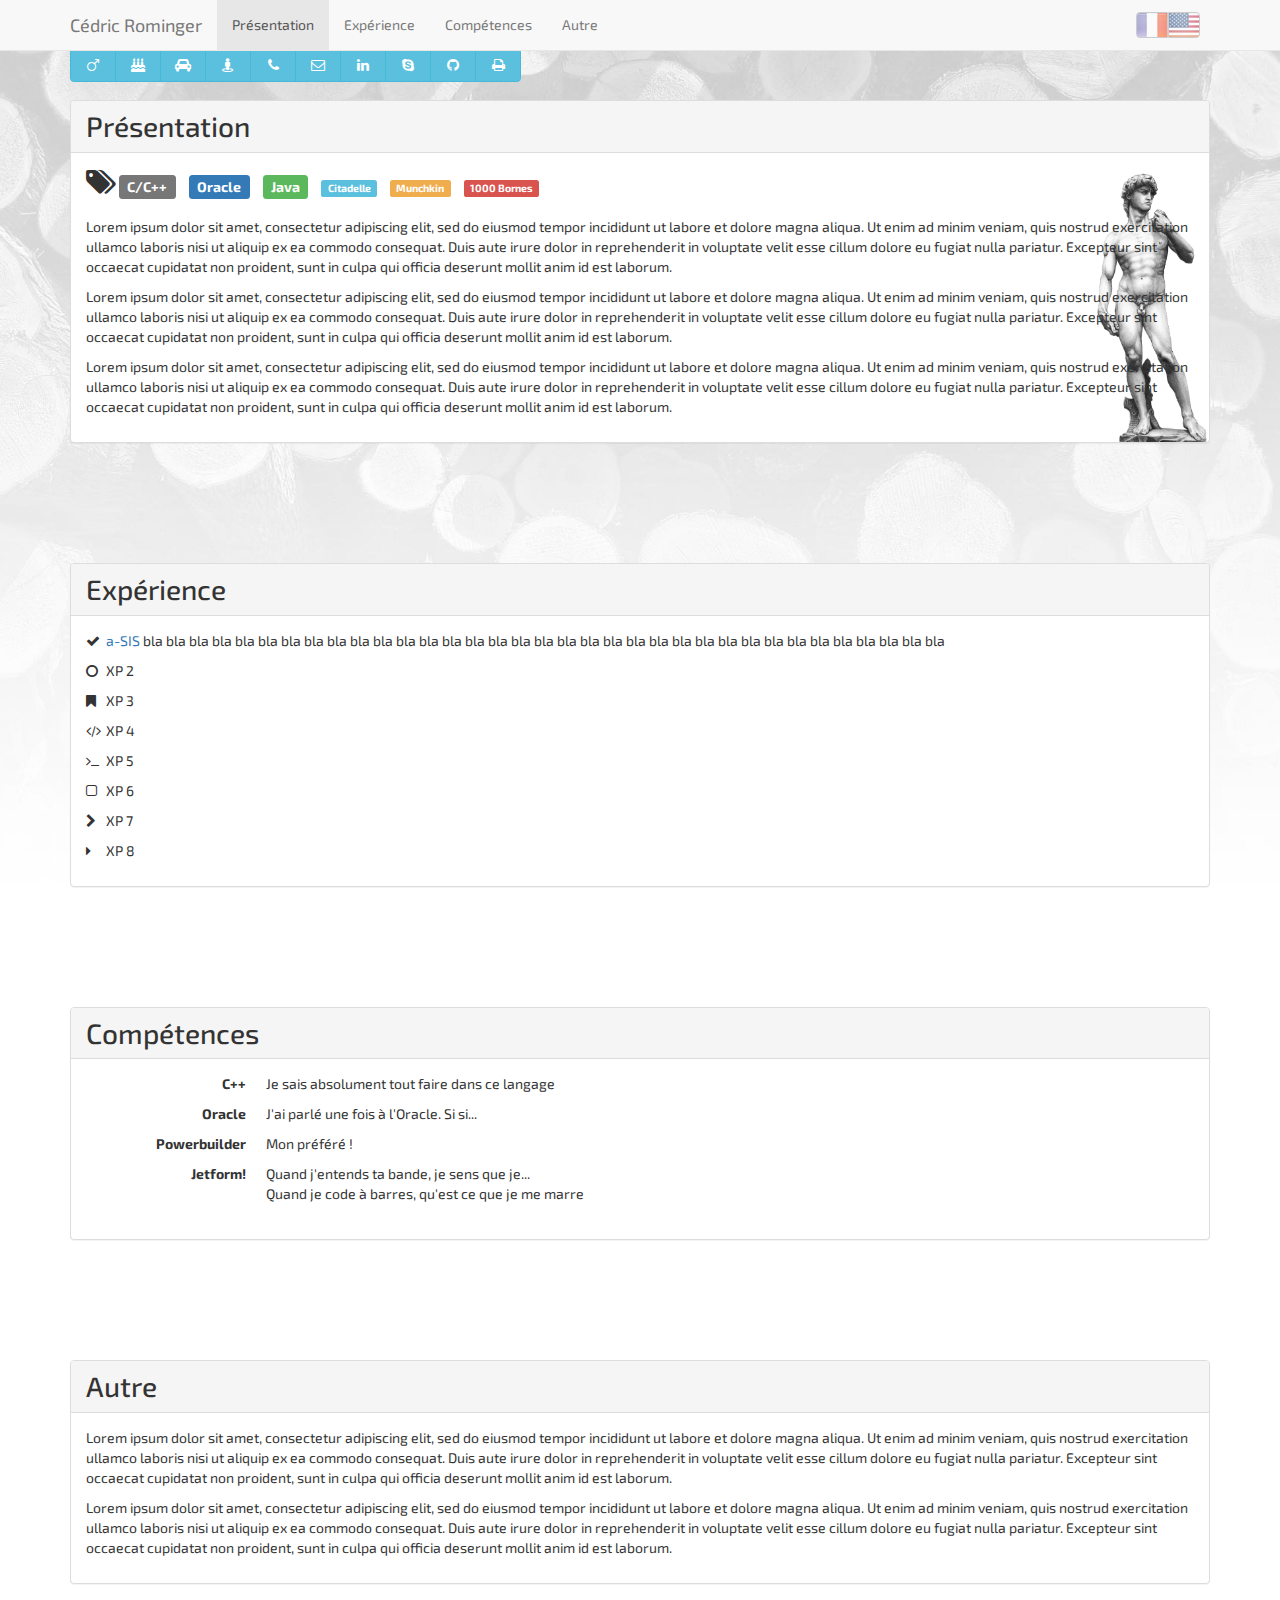
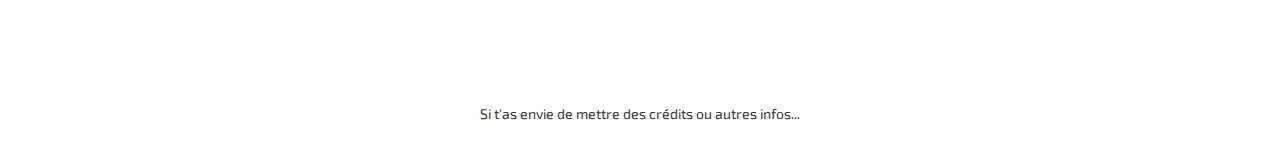
==== commit 86c57328: "je vais finir par y arriver. crise de commitique aigue" ====
--- a/index.html
+++ b/index.html
@@ -131,6 +131,7 @@
 							<li><span class="label label-warning">Munchkin</span></li>
 							<li><span class="label label-danger">1000 Bornes</span></li>
 						</ul>
+						<p>Lorem ipsum dolor sit amet, consectetur adipiscing elit, sed do eiusmod tempor incididunt ut labore et dolore magna aliqua. Ut enim ad minim veniam, quis nostrud exercitation ullamco laboris nisi ut aliquip ex ea commodo consequat. Duis aute irure dolor in reprehenderit in voluptate velit esse cillum dolore eu fugiat nulla pariatur. Excepteur sint occaecat cupidatat non proident, sunt in culpa qui officia deserunt mollit anim id est laborum.</p>
 						<p>Lorem ipsum dolor sit amet, consectetur adipiscing elit, sed do eiusmod tempor incididunt ut labore et dolore magna aliqua. Ut enim ad minim veniam, quis nostrud exercitation ullamco laboris nisi ut aliquip ex ea commodo consequat. Duis aute irure dolor in reprehenderit in voluptate velit esse cillum dolore eu fugiat nulla pariatur. Excepteur sint occaecat cupidatat non proident, sunt in culpa qui officia deserunt mollit anim id est laborum.</p>
 						<p>Lorem ipsum dolor sit amet, consectetur adipiscing elit, sed do eiusmod tempor incididunt ut labore et dolore magna aliqua. Ut enim ad minim veniam, quis nostrud exercitation ullamco laboris nisi ut aliquip ex ea commodo consequat. Duis aute irure dolor in reprehenderit in voluptate velit esse cillum dolore eu fugiat nulla pariatur. Excepteur sint occaecat cupidatat non proident, sunt in culpa qui officia deserunt mollit anim id est laborum.</p>
 					</div>
